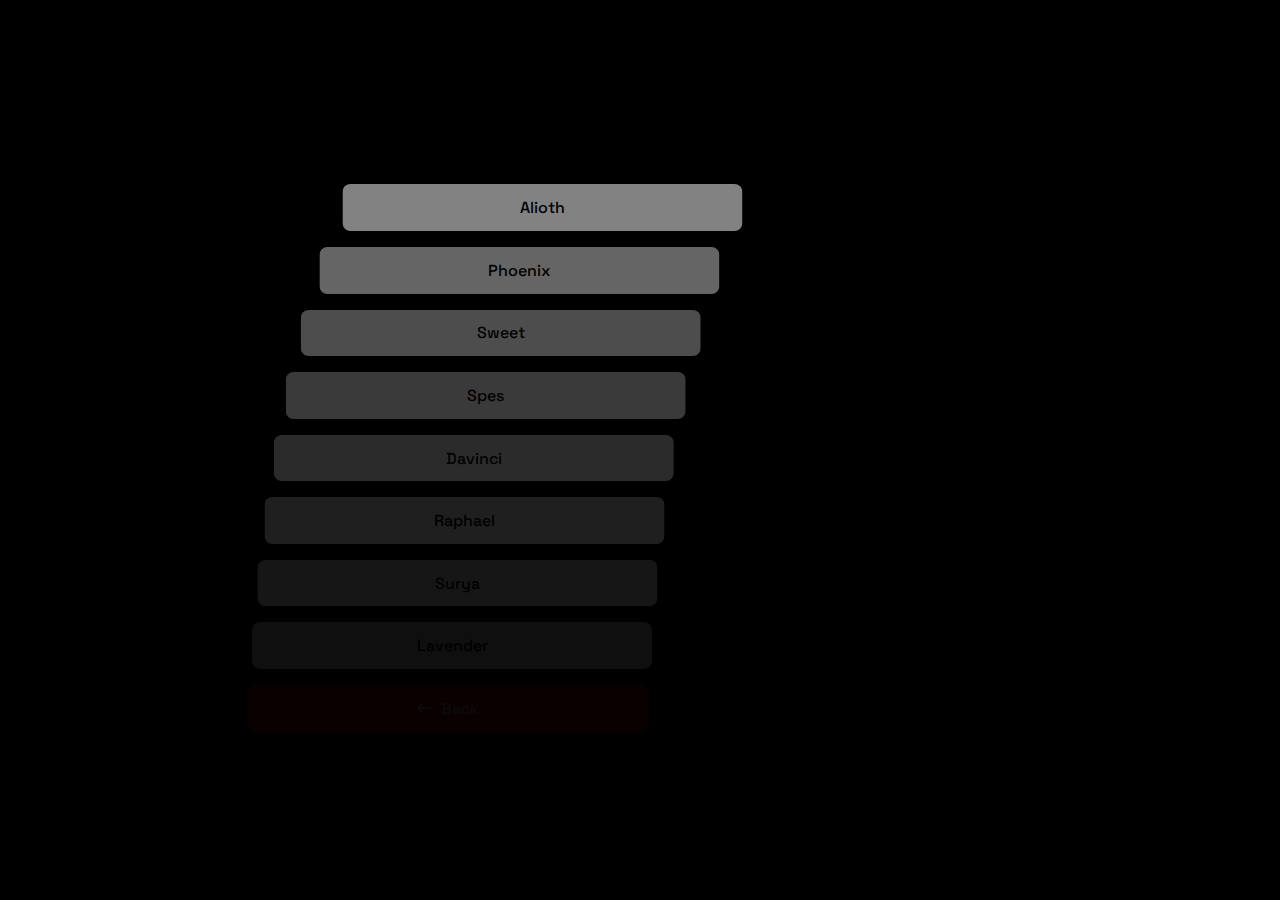
==== download.html @ 25f5f32c "Add files via upload" ====
<!DOCTYPE html>
<html lang="en">
    <head>
        <meta charset="UTF-8" />
        <meta http-equiv="X-UA-Compatible" content="IE=edge" />
        <meta name="viewport" content="width=device-width, initial-scale=1.0" />
        <title>Devices</title>

        <link rel="stylesheet" href="css/style.css" />
        <script src="js/gsap.min.js"></script>
        <link rel="stylesheet" href="https://cdnjs.cloudflare.com/ajax/libs/font-awesome/6.2.0/css/all.min.css" />
    </head>
    <body>
        <main class="container download-container">
            <section class="download-buttons">
                <a href="devices/alioth.html" class="btn btn-white">Alioth</a>
                <a href="devices/phoenix.html" class="btn btn-white">Phoenix</a>
                <a href="devices/sweet.html" class="btn btn-white">Sweet</a>
                <a href="devices/spes.html" class="btn btn-white">Spes</a>
                <a href="devices/davinci.html" class="btn btn-white">Davinci</a>
                <a href="devices/raphael.html" class="btn btn-white">Raphael</a>
                <a href="devices/surya.html" class="btn btn-white">Surya</a>
                <a href="devices/lavender.html" class="btn btn-white">Lavender</a>
                <a href="index.html" class="btn btn-red"
                    ><span><i class="fa-solid fa-arrow-left-long"></i></span>&nbsp; Back</a
                >
            </section>
        </main>
        <script>
            TweenMax.staggerFrom(
                ".download-buttons > a",
                0.8,
                {
                    delay: 0.3,
                    opacity: "0",
                    x: -200,
                    ease: Power4.easeInOut,
                },
                0.02
            );
        </script>
    </body>
</html>
---- css/style.css ----
@import url("https://fonts.googleapis.com/css2?family=Space+Grotesk:wght@300;400;500;700&display=swap");

/* ==================================================== */
/* Base */
/* ==================================================== */

* {
    margin: 0;
    padding: 0;
    box-sizing: border-box;
    text-decoration: none;
}

html {
    height: 100%;
}

body {
    min-height: 100%;
    display: flex;
    flex-direction: column;
    justify-content: center;
    background-color: #000;
    color: #fff;
    font-family: "Space Grotesk", sans-serif;
}

/* ==================================================== */
/* Universal */
/* ==================================================== */

.intro-text {
    position: absolute;
    top: 50%;
    left: 50%;
    transform: translate(-50%, -50%);
    font-weight: 500;
    font-size: 4rem;
    opacity: 0;
}

.container {
    display: flex;
    flex-direction: column;
}

.btn {
    font-weight: 500;
}

.btn-white {
    background-color: #fff;
    color: #000;
}

.btn-black {
    background-color: #000;
    color: #fff;
}

.btn-red {
    background-color: red;
    color: #fff;
}

.credits {
    position: absolute;
    bottom: 3%;
    right: 5%;
    font-weight: 500;
}

.red {
    color: red !important;
}

/* ==================================================== */
/* HOME */
/* ==================================================== */

.home-container {
    align-items: center;
    gap: 2rem;
    padding: 1rem;
    opacity: 0;
}

.home-text {
    font-size: 1rem;
}

.home-text-main {
    font-size: 2rem;
    font-weight: 700;
}

.home-text-description {
    font-size: 0.8rem;
    font-weight: 300;
}

.home-buttons a {
    display: inline-block;
    margin-top: 1rem;
    margin-right: 0.5rem;
    padding: 0.8rem 1.5rem;
    border-radius: 1.3rem;
}

/* ==================================================== */
/* Downloads */
/* ==================================================== */
.download-container {
    padding: 2rem;
}

.download-buttons {
    width: min(25rem, 100%);
    margin-inline: auto;
}

.download-buttons a {
    display: block;
    margin-top: 1rem;
    padding-block: 0.8rem;
    border-radius: 0.5rem;
    text-align: center;
}

/* ==================================================== */
/* Downloads */
/* ==================================================== */

.device-container {
    opacity: 0;
    align-items: center;
    gap: 1rem;
}

.device-data {
    width: min(21rem, 100%);
    text-align: center;
}

.device-info {
    margin-bottom: 2.5rem;
}

.device-name {
    font-size: 1.5rem;
    font-weight: 700;
    margin-bottom: 0.3rem;
}

.dev {
    font-weight: 500;
}

.device-buttons a {
    display: block;
    margin-top: 1rem;
    padding-block: 0.8rem;
    border-radius: 0.5rem;
}

/* Popup */

.popup-container {
    width: 100%;
    height: 100%;
    background-color: rgba(0, 0, 0, 0.9);
    position: absolute;
    top: 0;
    display: flex;
    justify-content: center;
    align-items: center;
    transform: scale(0);
}

.popup {
    width: min(25rem, 100%);
    background-color: #fff;
    text-align: center;
    padding: 20px;
    border-radius: 2rem;
}

/*=============== BREAKPOINTS ===============*/
/* For small devices */
@media screen and (max-width: 320px) {
}

/* For medium devices */
@media screen and (min-width: 767px) {
    .device-container {
        flex-direction: row;
        justify-content: center;
    }
}

/* For large devices */
@media screen and (min-width: 1024px) {
}

@media screen and (min-width: 1048px) {
}

/* For 2K resolutions (2048 x 1152, 2048 x 1536) */
@media screen and (min-width: 2048px) {
}

/* For 4K resolutions (3840 x 2160, 4096 x 2160) */
@media screen and (min-width: 3840px) {
}
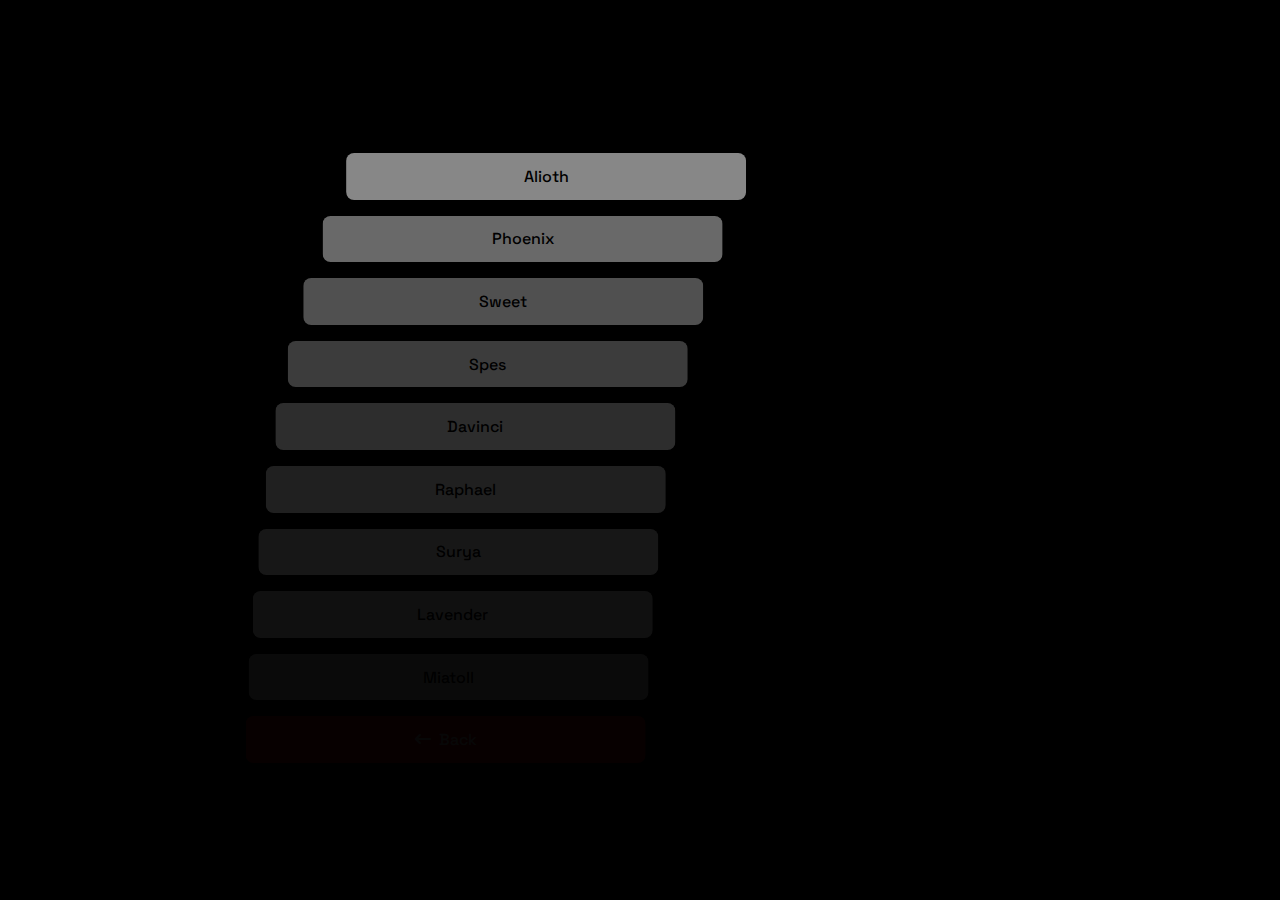
==== commit 85da9880: "h" ====
--- a/download.html
+++ b/download.html
@@ -21,6 +21,7 @@
                 <a href="devices/raphael.html" class="btn btn-white">Raphael</a>
                 <a href="devices/surya.html" class="btn btn-white">Surya</a>
                 <a href="devices/lavender.html" class="btn btn-white">Lavender</a>
+                <a href="devices/miatoll.html" class="btn btn-white">Miatoll</a>
                 <a href="index.html" class="btn btn-red"
                     ><span><i class="fa-solid fa-arrow-left-long"></i></span>&nbsp; Back</a
                 >
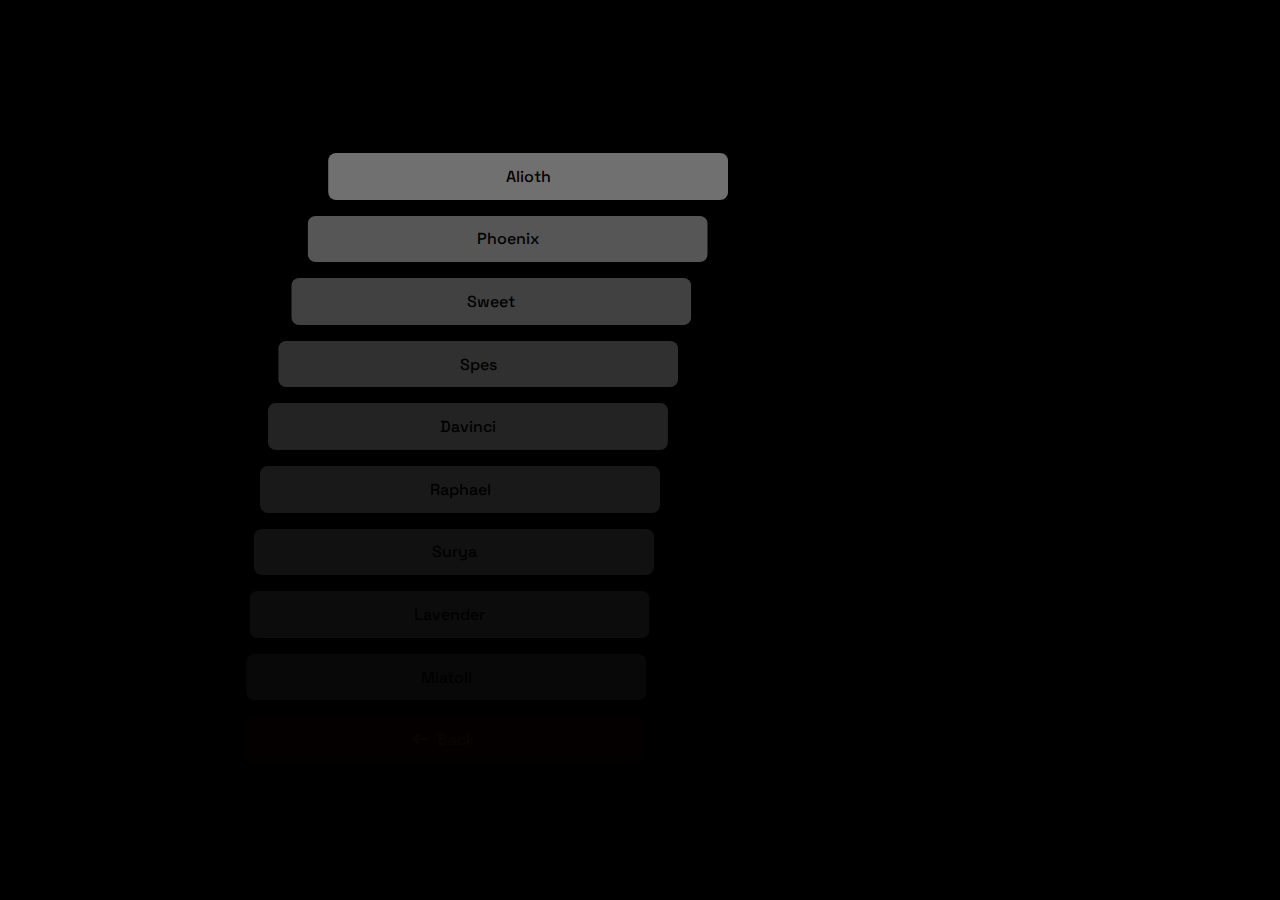
==== commit d5a0479c: "Tags" ====
--- a/download.html
+++ b/download.html
@@ -1,44 +1,60 @@
 <!DOCTYPE html>
 <html lang="en">
-    <head>
-        <meta charset="UTF-8" />
-        <meta http-equiv="X-UA-Compatible" content="IE=edge" />
-        <meta name="viewport" content="width=device-width, initial-scale=1.0" />
-        <title>Devices</title>
 
-        <link rel="stylesheet" href="css/style.css" />
-        <script src="js/gsap.min.js"></script>
-        <link rel="stylesheet" href="https://cdnjs.cloudflare.com/ajax/libs/font-awesome/6.2.0/css/all.min.css" />
-    </head>
-    <body>
-        <main class="container download-container">
-            <section class="download-buttons">
-                <a href="devices/alioth.html" class="btn btn-white">Alioth</a>
-                <a href="devices/phoenix.html" class="btn btn-white">Phoenix</a>
-                <a href="devices/sweet.html" class="btn btn-white">Sweet</a>
-                <a href="devices/spes.html" class="btn btn-white">Spes</a>
-                <a href="devices/davinci.html" class="btn btn-white">Davinci</a>
-                <a href="devices/raphael.html" class="btn btn-white">Raphael</a>
-                <a href="devices/surya.html" class="btn btn-white">Surya</a>
-                <a href="devices/lavender.html" class="btn btn-white">Lavender</a>
-                <a href="devices/miatoll.html" class="btn btn-white">Miatoll</a>
-                <a href="index.html" class="btn btn-red"
-                    ><span><i class="fa-solid fa-arrow-left-long"></i></span>&nbsp; Back</a
-                >
-            </section>
-        </main>
-        <script>
-            TweenMax.staggerFrom(
-                ".download-buttons > a",
-                0.8,
-                {
-                    delay: 0.3,
-                    opacity: "0",
-                    x: -200,
-                    ease: Power4.easeInOut,
-                },
-                0.02
-            );
-        </script>
-    </body>
-</html>
+<head>
+    <!-- Google Tag Manager -->
+    <script>(function (w, d, s, l, i) {
+            w[l] = w[l] || []; w[l].push({
+                'gtm.start':
+                    new Date().getTime(), event: 'gtm.js'
+            }); var f = d.getElementsByTagName(s)[0],
+                j = d.createElement(s), dl = l != 'dataLayer' ? '&l=' + l : ''; j.async = true; j.src =
+                    'https://www.googletagmanager.com/gtm.js?id=' + i + dl; f.parentNode.insertBefore(j, f);
+        })(window, document, 'script', 'dataLayer', 'GTM-NN7FXDN');</script>
+    <!-- End Google Tag Manager -->
+    <meta charset="UTF-8" />
+    <meta http-equiv="X-UA-Compatible" content="IE=edge" />
+    <meta name="viewport" content="width=device-width, initial-scale=1.0" />
+    <title>Devices</title>
+
+    <link rel="stylesheet" href="css/style.css" />
+    <script src="js/gsap.min.js"></script>
+    <link rel="stylesheet" href="https://cdnjs.cloudflare.com/ajax/libs/font-awesome/6.2.0/css/all.min.css" />
+</head>
+
+<body>
+    <!-- Google Tag Manager (noscript) -->
+    <noscript><iframe src="https://www.googletagmanager.com/ns.html?id=GTM-NN7FXDN" height="0" width="0"
+            style="display:none;visibility:hidden"></iframe></noscript>
+    <!-- End Google Tag Manager (noscript) -->
+    <main class="container download-container">
+        <section class="download-buttons">
+            <a href="devices/alioth.html" class="btn btn-white">Alioth</a>
+            <a href="devices/phoenix.html" class="btn btn-white">Phoenix</a>
+            <a href="devices/sweet.html" class="btn btn-white">Sweet</a>
+            <a href="devices/spes.html" class="btn btn-white">Spes</a>
+            <a href="devices/davinci.html" class="btn btn-white">Davinci</a>
+            <a href="devices/raphael.html" class="btn btn-white">Raphael</a>
+            <a href="devices/surya.html" class="btn btn-white">Surya</a>
+            <a href="devices/lavender.html" class="btn btn-white">Lavender</a>
+            <a href="devices/miatoll.html" class="btn btn-white">Miatoll</a>
+            <a href="index.html" class="btn btn-red"><span><i class="fa-solid fa-arrow-left-long"></i></span>&nbsp;
+                Back</a>
+        </section>
+    </main>
+    <script>
+        TweenMax.staggerFrom(
+            ".download-buttons > a",
+            0.8,
+            {
+                delay: 0.3,
+                opacity: "0",
+                x: -200,
+                ease: Power4.easeInOut,
+            },
+            0.02
+        );
+    </script>
+</body>
+
+</html>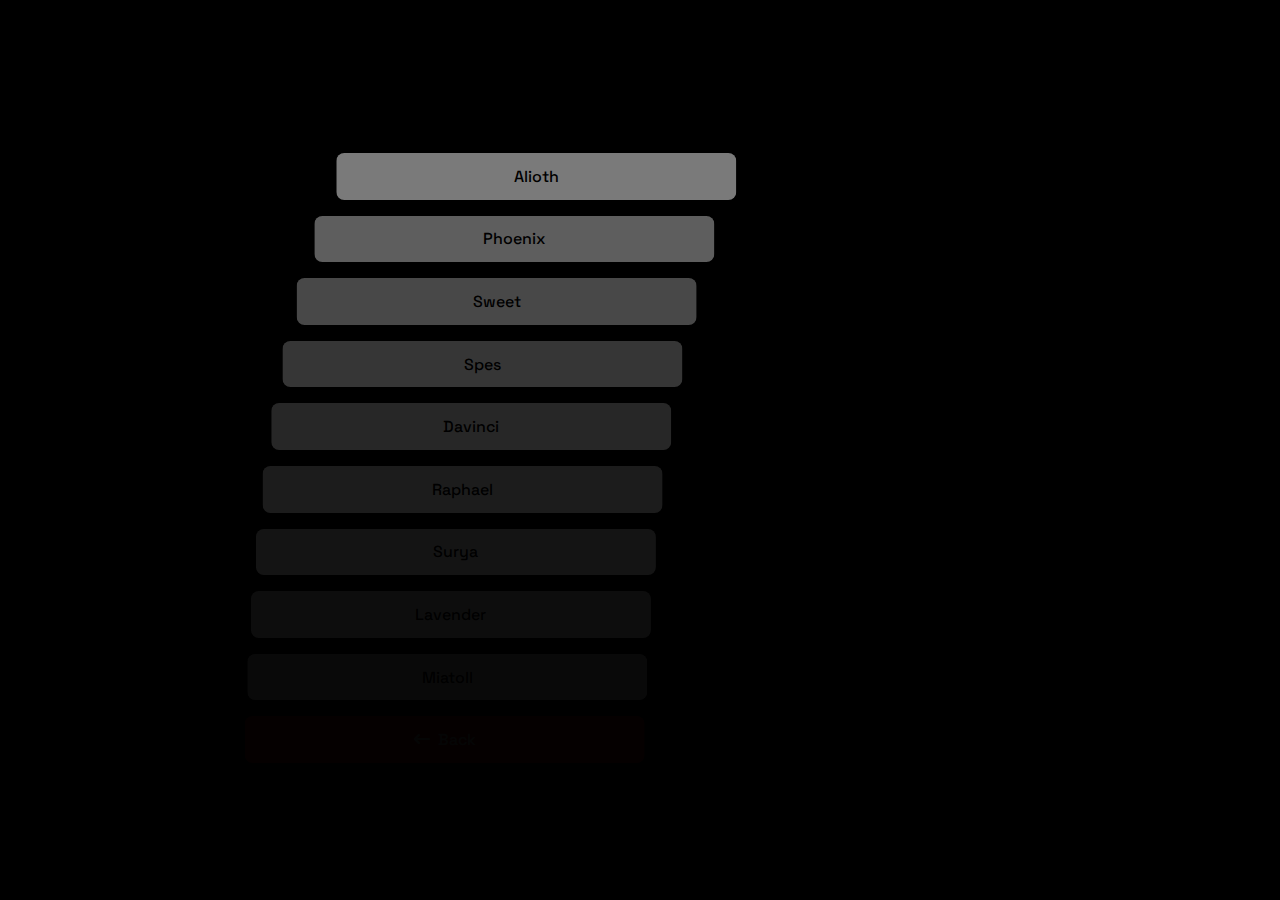
==== commit 9db38552: "r" ====
--- a/download.html
+++ b/download.html
@@ -2,16 +2,7 @@
 <html lang="en">
 
 <head>
-    <!-- Google Tag Manager -->
-    <script>(function (w, d, s, l, i) {
-            w[l] = w[l] || []; w[l].push({
-                'gtm.start':
-                    new Date().getTime(), event: 'gtm.js'
-            }); var f = d.getElementsByTagName(s)[0],
-                j = d.createElement(s), dl = l != 'dataLayer' ? '&l=' + l : ''; j.async = true; j.src =
-                    'https://www.googletagmanager.com/gtm.js?id=' + i + dl; f.parentNode.insertBefore(j, f);
-        })(window, document, 'script', 'dataLayer', 'GTM-NN7FXDN');</script>
-    <!-- End Google Tag Manager -->
+
     <meta charset="UTF-8" />
     <meta http-equiv="X-UA-Compatible" content="IE=edge" />
     <meta name="viewport" content="width=device-width, initial-scale=1.0" />
@@ -23,10 +14,6 @@
 </head>
 
 <body>
-    <!-- Google Tag Manager (noscript) -->
-    <noscript><iframe src="https://www.googletagmanager.com/ns.html?id=GTM-NN7FXDN" height="0" width="0"
-            style="display:none;visibility:hidden"></iframe></noscript>
-    <!-- End Google Tag Manager (noscript) -->
     <main class="container download-container">
         <section class="download-buttons">
             <a href="devices/alioth.html" class="btn btn-white">Alioth</a>
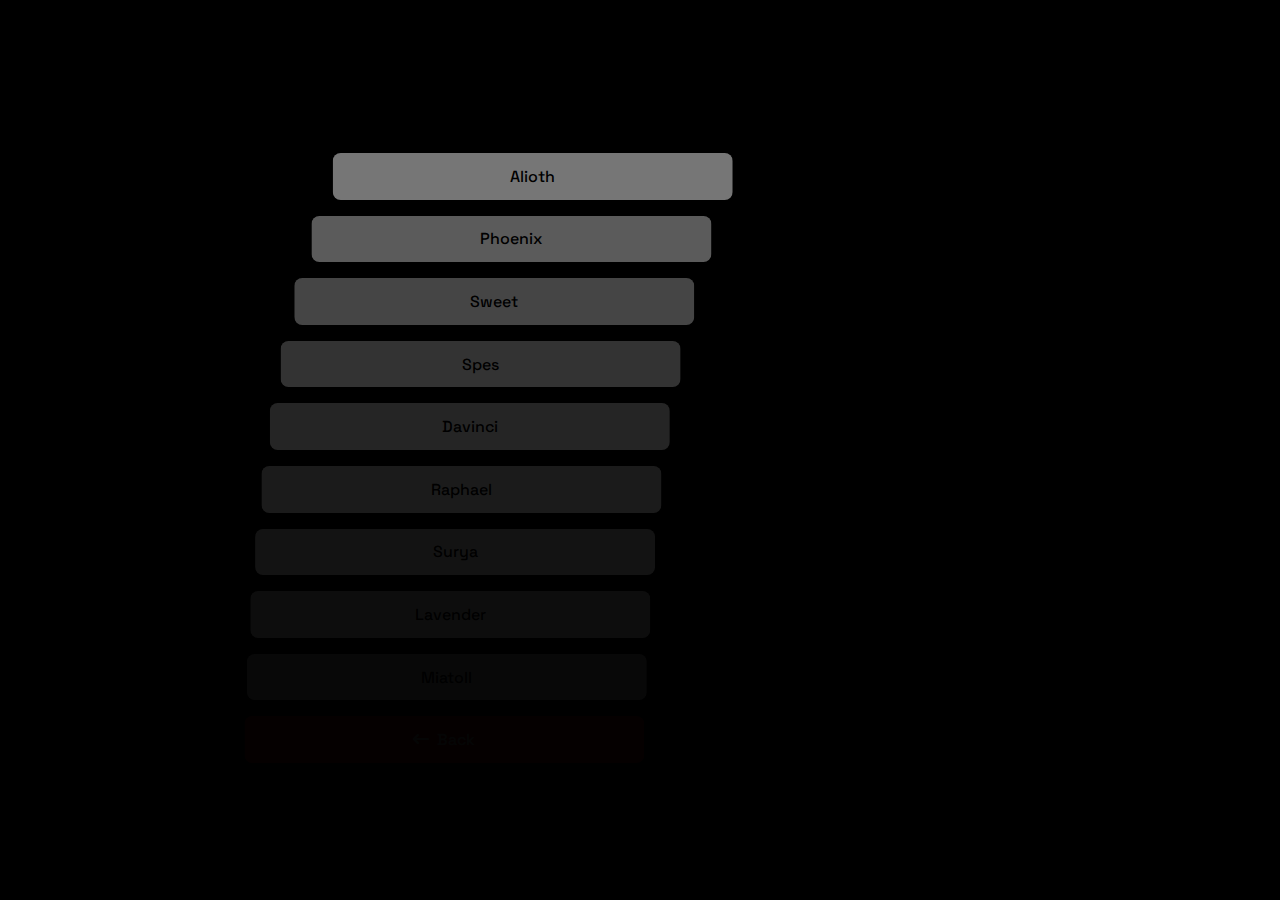
==== commit 852cd178: "er v" ====
--- a/download.html
+++ b/download.html
@@ -2,7 +2,21 @@
 <html lang="en">
 
 <head>
+    <!-- Google tag (gtag.js) -->
+<script async src="https://www.googletagmanager.com/gtag/js?id=G-EQW1MVQC42"></script>
+<script>
+  window.dataLayer = window.dataLayer || [];
+  function gtag(){dataLayer.push(arguments);}
+  gtag('js', new Date());
 
+  gtag('config', 'G-EQW1MVQC42');
+</script>
+    <!-- Google tag (gtag.js) -->
+
+    <script async src="https://pagead2.googlesyndication.com/pagead/js/adsbygoogle.js?client=ca-pub-2369056818179462"
+        crossorigin="anonymous"></script>
+
+    <!-- Ads -->
     <meta charset="UTF-8" />
     <meta http-equiv="X-UA-Compatible" content="IE=edge" />
     <meta name="viewport" content="width=device-width, initial-scale=1.0" />
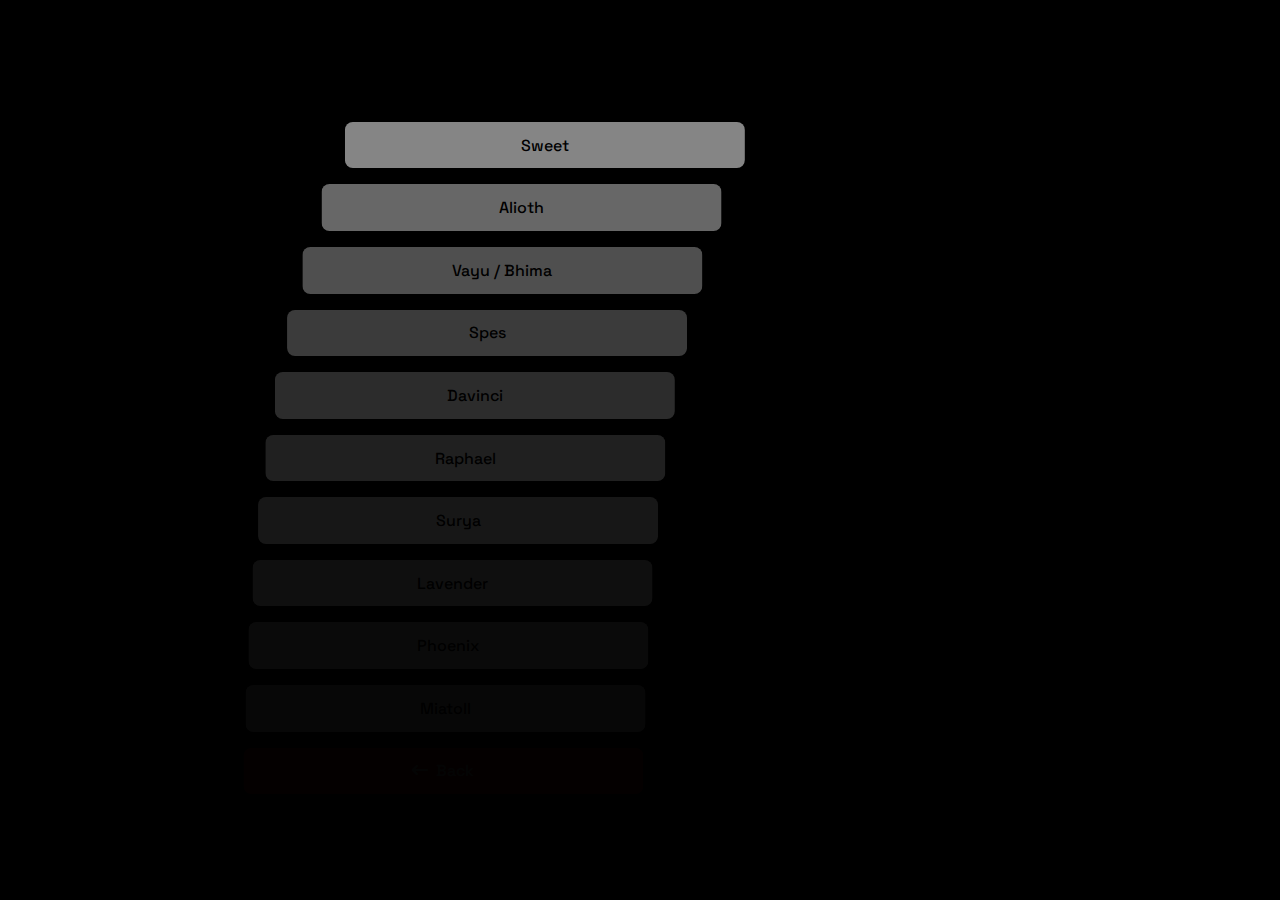
==== commit 063cf81b: "Update download.html" ====
--- a/download.html
+++ b/download.html
@@ -30,14 +30,15 @@
 <body>
     <main class="container download-container">
         <section class="download-buttons">
+            <a href="devices/sweet.html" class="btn btn-white">Sweet</a>
             <a href="devices/alioth.html" class="btn btn-white">Alioth</a>
-            <a href="devices/phoenix.html" class="btn btn-white">Phoenix</a>
-            <a href="devices/sweet.html" class="btn btn-white">Sweet</a>
+            <a href="devices/vayu.html" class="btn btn-white">Vayu / Bhima</a>
             <a href="devices/spes.html" class="btn btn-white">Spes</a>
             <a href="devices/davinci.html" class="btn btn-white">Davinci</a>
             <a href="devices/raphael.html" class="btn btn-white">Raphael</a>
             <a href="devices/surya.html" class="btn btn-white">Surya</a>
             <a href="devices/lavender.html" class="btn btn-white">Lavender</a>
+            <a href="devices/phoenix.html" class="btn btn-white">Phoenix</a>
             <a href="devices/miatoll.html" class="btn btn-white">Miatoll</a>
             <a href="index.html" class="btn btn-red"><span><i class="fa-solid fa-arrow-left-long"></i></span>&nbsp;
                 Back</a>
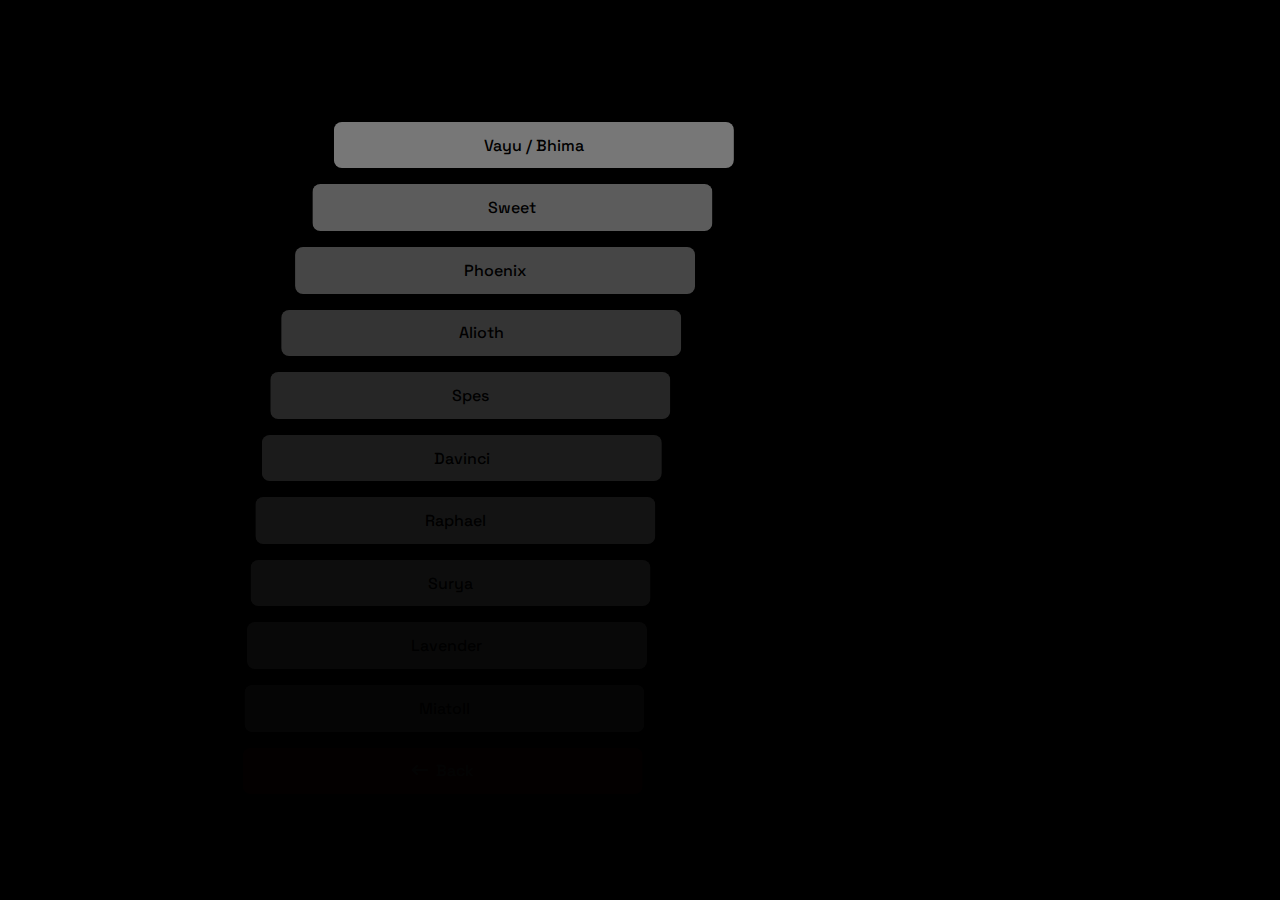
==== commit 9e456fbd: "Update download.html" ====
--- a/download.html
+++ b/download.html
@@ -30,15 +30,15 @@
 <body>
     <main class="container download-container">
         <section class="download-buttons">
+            <a href="devices/vayu.html" class="btn btn-white">Vayu / Bhima</a>
             <a href="devices/sweet.html" class="btn btn-white">Sweet</a>
+            <a href="devices/phoenix.html" class="btn btn-white">Phoenix</a>
             <a href="devices/alioth.html" class="btn btn-white">Alioth</a>
-            <a href="devices/vayu.html" class="btn btn-white">Vayu / Bhima</a>
             <a href="devices/spes.html" class="btn btn-white">Spes</a>
             <a href="devices/davinci.html" class="btn btn-white">Davinci</a>
             <a href="devices/raphael.html" class="btn btn-white">Raphael</a>
             <a href="devices/surya.html" class="btn btn-white">Surya</a>
             <a href="devices/lavender.html" class="btn btn-white">Lavender</a>
-            <a href="devices/phoenix.html" class="btn btn-white">Phoenix</a>
             <a href="devices/miatoll.html" class="btn btn-white">Miatoll</a>
             <a href="index.html" class="btn btn-red"><span><i class="fa-solid fa-arrow-left-long"></i></span>&nbsp;
                 Back</a>
